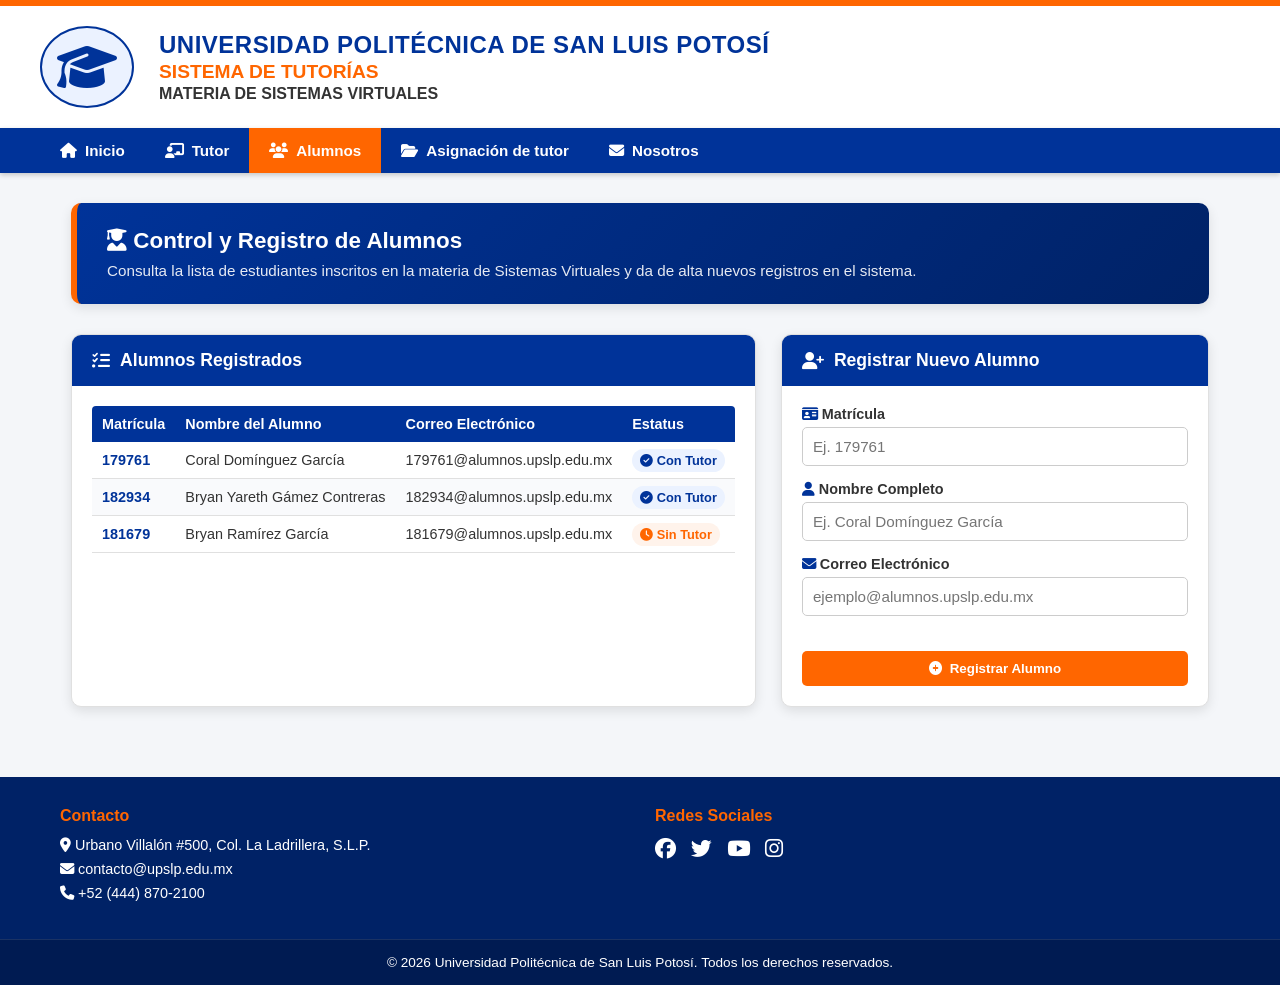
==== alumnos.html @ d53f698a "Add files via upload" ====
<!DOCTYPE html>
<html lang="es">
<head>
    <meta charset="UTF-8">
    <meta name="viewport" content="width=device-width, initial-scale=1.0">
    <title>UPSLP - Registro y Control de Alumnos</title>
    <!-- FontAwesome para Iconos -->
    <link rel="stylesheet" href="https://cdnjs.cloudflare.com/ajax/libs/font-awesome/6.4.0/css/all.min.css">
    <!-- Archivo CSS compartido -->
    <link rel="stylesheet" href="styles.css">
</head>
<body>

    <!-- Encabezado Institucional -->
    <header class="main-header">
        <div class="logo-area">
            <i class="fa-solid fa-graduation-cap logo-icon"></i>
        </div>
        <div class="header-titles">
            <h1>UNIVERSIDAD POLITÉCNICA DE SAN LUIS POTOSÍ</h1>
            <h2>SISTEMA DE TUTORÍAS</h2>
            <h3>MATERIA DE SISTEMAS VIRTUALES</h3>
        </div>
    </header>

   <nav class="navbar">
        <div class="nav-container">
            <!-- Botón Hamburguesa (solo visible en pantallas pequeñas) -->
            <button class="nav-toggle" id="navToggle" aria-label="Abrir menú">
                <i class="fa-solid fa-bars"></i>
            </button>

            <!-- Enlaces de navegación -->
            <div class="nav-menu" id="navMenu">
                <a href="index.html" class="nav-item "><i class="fa-solid fa-house"></i> Inicio</a>
                <a href="tutor.html" class="nav-item"><i class="fa-solid fa-chalkboard-user"></i> Tutor</a>
                <a href="alumnos.html" class="nav-item active"><i class="fa-solid fa-users"></i> Alumnos</a>
                <a href="asignaciones.html" class="nav-item"><i class="fa-solid fa-folder-open"></i> Asignación de tutor</a>
                <a href="nosotros.html" class="nav-item"><i class="fa-solid fa-envelope"></i> Nosotros</a>
            </div>
        </div>
    </nav>

    <!-- Contenido Principal - Sección Alumnos -->
    <main class="main-container">
        <!-- Banner de Encabezado -->
        <div class="welcome-banner">
            <div>
                <h2><i class="fa-solid fa-user-graduate"></i> Control y Registro de Alumnos</h2>
                <p>Consulta la lista de estudiantes inscritos en la materia de Sistemas Virtuales y da de alta nuevos registros en el sistema.</p>
            </div>
        </div>

        <!-- Grid de 2 Columnas (Tabla a la izquierda, Formulario a la derecha) -->
        <div class="dashboard-grid layout-dos-columnas">

            <!-- Tabla de Alumnos Registrados -->
            <div class="card">
                <div class="card-header">
                    <i class="fa-solid fa-list-check"></i> Alumnos Registrados
                </div>
                <div class="card-body" style="overflow-x: auto;">
                    <table class="data-table" style="width: 100%; border-collapse: collapse; text-align: left; font-size: 0.9rem;">
                        <thead>
                            <tr style="background-color: #003399; color: #FFFFFF;">
                                <th style="padding: 10px; border-radius: 4px 0 0 0;">Matrícula</th>
                                <th style="padding: 10px;">Nombre del Alumno</th>
                                <th style="padding: 10px;">Correo Electrónico</th>
                                <th style="padding: 10px; border-radius: 0 4px 0 0;">Estatus</th>
                            </tr>
                        </thead>
                        <tbody id="tablaAlumnosBody">
                            <tr style="border-bottom: 1px solid #E0E0E0;">
                                <td style="padding: 10px; font-weight: bold; color: #003399;">179761</td>
                                <td style="padding: 10px;">Coral Domínguez García</td>
                                <td style="padding: 10px;">179761@alumnos.upslp.edu.mx</td>
                                <td style="padding: 10px;">
                                    <span style="background: #EBF2FF; color: #003399; padding: 4px 8px; border-radius: 12px; font-weight: bold; font-size: 0.8rem;">
                                        <i class="fa-solid fa-circle-check"></i> Con Tutor
                                    </span>
                                </td>
                            </tr>
                            <tr style="border-bottom: 1px solid #E0E0E0; background-color: #F9FAFC;">
                                <td style="padding: 10px; font-weight: bold; color: #003399;">182934</td>
                                <td style="padding: 10px;">Bryan Yareth Gámez Contreras</td>
                                <td style="padding: 10px;">182934@alumnos.upslp.edu.mx</td>
                                <td style="padding: 10px;">
                                    <span style="background: #EBF2FF; color: #003399; padding: 4px 8px; border-radius: 12px; font-weight: bold; font-size: 0.8rem;">
                                        <i class="fa-solid fa-circle-check"></i> Con Tutor
                                    </span>
                                </td>
                            </tr>
                            <tr style="border-bottom: 1px solid #E0E0E0;">
                                <td style="padding: 10px; font-weight: bold; color: #003399;">181679</td>
                                <td style="padding: 10px;">Bryan Ramírez García</td>
                                <td style="padding: 10px;">181679@alumnos.upslp.edu.mx</td>
                                <td style="padding: 10px;">
                                    <span style="background: #FFF3EB; color: #FF6600; padding: 4px 8px; border-radius: 12px; font-weight: bold; font-size: 0.8rem;">
                                        <i class="fa-solid fa-clock"></i> Sin Tutor
                                    </span>
                                </td>
                            </tr>
                        </tbody>
                    </table>
                </div>
            </div>

            <!-- Panel de Registro de Nuevo Alumno -->
            <div class="card">
                <div class="card-header">
                    <i class="fa-solid fa-user-plus"></i> Registrar Nuevo Alumno
                </div>
                <div class="card-body">
                    <form id="registroAlumnoForm" onsubmit="registrarAlumno(event)">
                        
                        <div class="form-group">
                            <label for="alumnoMatricula"><i class="fa-solid fa-id-card" style="color: #003399;"></i> Matrícula</label>
                            <input type="text" id="alumnoMatricula" placeholder="Ej. 179761" required>
                        </div>

                        <div class="form-group">
                            <label for="alumnoNombre"><i class="fa-solid fa-user" style="color: #003399;"></i> Nombre Completo</label>
                            <input type="text" id="alumnoNombre" placeholder="Ej. Coral Domínguez García" required>
                        </div>

                        <div class="form-group">
                            <label for="alumnoCorreo"><i class="fa-solid fa-envelope" style="color: #003399;"></i> Correo Electrónico</label>
                            <input type="email" id="alumnoCorreo" placeholder="ejemplo@alumnos.upslp.edu.mx" required>
                        </div>

                        <button type="submit" class="btn-orange btn-block" style="margin-top: 20px;">
                            <i class="fa-solid fa-plus-circle"></i> Registrar Alumno
                        </button>

                    </form>
                </div>
            </div>

        </div>
    </main>

    <!-- Ventana Modal de Notificaciones -->
    <div class="modal-overlay" id="infoModal">
        <div class="modal">
            <h3 id="modalTitle">Título Modal</h3>
            <p id="modalContent">Contenido detallado...</p>
            <button class="btn-orange" onclick="closeModal()">Cerrar</button>
        </div>
    </div>

    <footer class="main-footer">
        <div class="footer-container">
            <div>
                <h4>Contacto</h4>
                <p><i class="fa-solid fa-location-dot"></i> Urbano Villalón #500, Col. La Ladrillera, S.L.P.</p>
                <p><i class="fa-solid fa-envelope"></i> contacto@upslp.edu.mx</p>
                <p><i class="fa-solid fa-phone"></i> +52 (444) 870-2100</p>
            </div>
            <div>
                <h4>Redes Sociales</h4>
                <div class="social-icons">
                    <a href="#"><i class="fa-brands fa-facebook"></i></a>
                    <a href="#"><i class="fa-brands fa-twitter"></i></a>
                    <a href="#"><i class="fa-brands fa-youtube"></i></a>
                    <a href="#"><i class="fa-brands fa-instagram"></i></a>
                </div>
            </div>
        </div>
        <div class="footer-bottom">
            &copy; 2026 Universidad Politécnica de San Luis Potosí. Todos los derechos reservados.
        </div>
    </footer>

    <!-- Archivo JS compartido -->
    <script src="script.js"></script>
</body>
</html>
---- styles.css ----
/* Variables de Colores Institucionalges */
:root {
    --azul-rey: #003399;
    --azul-oscuro: #002266;
    --naranja: #FF6600;
    --naranja-hover: #E65C00;
    --blanco: #FFFFFF;
    --gris-claro: #F4F6F9;
    --texto-oscuro: #333333;
    --sombra: 0 4px 12px rgba(0,0,0,0.1);
}

/* Reset Básico */
* {
    margin: 0;
    padding: 0;
    box-sizing: border-box;
    font-family: 'Segoe UI', Tahoma, Geneva, Verdana, sans-serif;
}

body {
    background-color: var(--gris-claro);
    color: var(--texto-oscuro);
    display: flex;
    flex-direction: column;
    min-height: 100vh;
}

/* Encabezado */
.main-header {
    background-color: var(--blanco);
    border-top: 6px solid var(--naranja);
    padding: 20px 40px;
    display: flex;
    align-items: center;
    gap: 25px;
    box-shadow: var(--sombra);
}

.logo-icon {
    font-size: 3rem;
    color: var(--azul-rey);
    background: #EBF2FF;
    padding: 15px;
    border-radius: 50%;
    border: 2px solid var(--azul-rey);
}

.header-titles h1 {
    color: var(--azul-rey);
    font-size: 1.5rem;
    font-weight: 800;
    letter-spacing: 0.5px;
}

.header-titles h2 {
    color: var(--naranja);
    font-size: 1.2rem;
    font-weight: 700;
    margin-top: 2px;
}

.header-titles h3 {
    color: var(--texto-oscuro);
    font-size: 1rem;
    font-weight: 600;
    margin-top: 2px;
}

/* Navegación */
.navbar {
    background-color: var(--azul-rey);
    position: sticky;
    top: 0;
    z-index: 100;
    box-shadow: 0 2px 5px rgba(0,0,0,0.2);
}

.nav-container {
    max-width: 1200px;
    margin: 0 auto;
    display: flex;
    flex-wrap: wrap;
}

.nav-item {
    color: var(--blanco);
    text-decoration: none;
    padding: 14px 20px;
    font-weight: 600;
    font-size: 0.95rem;
    transition: all 0.3s ease;
    display: flex;
    align-items: center;
    gap: 8px;
}

.nav-item:hover, .nav-item.active {
    background-color: var(--naranja);
    color: var(--blanco);
}

/* Contenido Principal */
.main-container {
    max-width: 1200px;
    margin: 30px auto;
    padding: 0 20px;
    flex: 1;
}

/* Banner de Bienvenida */
.welcome-banner {
    background: linear-gradient(135deg, var(--azul-rey), var(--azul-oscuro));
    color: var(--blanco);
    padding: 25px 30px;
    border-radius: 10px;
    display: flex;
    justify-content: space-between;
    align-items: center;
    margin-bottom: 30px;
    box-shadow: var(--sombra);
    border-left: 6px solid var(--naranja);
}

.welcome-banner h2 {
    margin-bottom: 8px;
    font-size: 1.4rem;
}

.welcome-banner p {
    opacity: 0.9;
    font-size: 0.95rem;
}

/* Grid Dashboard */
.dashboard-grid {
    display: grid;
    grid-template-columns: repeat(auto-fit, minmax(320px, 1fr));
    gap: 25px;
}

/* Cards */
.card {
    background: var(--blanco);
    border-radius: 10px;
    box-shadow: var(--sombra);
    overflow: hidden;
    border: 1px solid #E0E0E0;
}

.card-header {
    background-color: var(--azul-rey);
    color: var(--blanco);
    padding: 15px 20px;
    font-weight: 700;
    font-size: 1.1rem;
    display: flex;
    align-items: center;
    gap: 10px;
}

.card-body {
    padding: 20px;
}

/* Formularios y Botones */
.form-group {
    margin-bottom: 15px;
}

.form-group label {
    display: block;
    margin-bottom: 5px;
    font-weight: 600;
    font-size: 0.9rem;
}

.form-group input {
    width: 100%;
    padding: 10px;
    border: 1px solid #CCC;
    border-radius: 5px;
    font-size: 0.95rem;
}

.form-group input:focus {
    outline: none;
    border-color: var(--azul-rey);
    box-shadow: 0 0 4px rgba(0, 51, 153, 0.3);
}

.btn-orange {
    background-color: var(--naranja);
    color: var(--blanco);
    border: none;
    padding: 10px 20px;
    border-radius: 5px;
    font-weight: 700;
    cursor: pointer;
    transition: background 0.3s ease;
    display: inline-flex;
    align-items: center;
    gap: 8px;
}

.btn-orange:hover {
    background-color: var(--naranja-hover);
}

.btn-block {
    width: 100%;
    justify-content: center;
}

/* Grid de Accesos Rápidos */
.quick-grid {
    display: grid;
    grid-template-columns: 1fr 1fr;
    gap: 15px;
}

.quick-card {
    background: var(--gris-claro);
    border: 2px solid #E5E9F0;
    border-radius: 8px;
    padding: 20px 15px;
    text-align: center;
    cursor: pointer;
    transition: all 0.3s ease;
}

.quick-card i {
    font-size: 2rem;
    color: var(--azul-rey);
    margin-bottom: 10px;
}

.quick-card h4 {
    font-size: 0.9rem;
    color: var(--texto-oscuro);
}

.quick-card:hover {
    border-color: var(--naranja);
    transform: translateY(-3px);
    box-shadow: 0 4px 8px rgba(0,0,0,0.05);
}

.quick-card:hover i {
    color: var(--naranja);
}

/* Calendario */
.calendar-header {
    display: flex;
    justify-content: space-between;
    align-items: center;
    margin-bottom: 15px;
    font-weight: 700;
}

.calendar-header button {
    background: none;
    border: none;
    color: var(--azul-rey);
    font-size: 1.1rem;
    cursor: pointer;
}

.calendar-days, .calendar-grid {
    display: grid;
    grid-template-columns: repeat(7, 1fr);
    text-align: center;
}

.calendar-days {
    font-weight: 700;
    font-size: 0.8rem;
    color: #666;
    margin-bottom: 8px;
}

.calendar-grid div {
    padding: 8px 0;
    font-size: 0.85rem;
    border-radius: 4px;
    cursor: pointer;
}

.calendar-grid div:hover {
    background-color: #EBF2FF;
}

.calendar-grid .has-event {
    background-color: var(--naranja);
    color: var(--blanco);
    font-weight: 700;
}

/* Modal */
.modal-overlay {
    position: fixed;
    top: 0;
    left: 0;
    width: 100%;
    height: 100%;
    background: rgba(0,0,0,0.5);
    display: none;
    justify-content: center;
    align-items: center;
    z-index: 1000;
}

.modal {
    background: var(--blanco);
    padding: 30px;
    border-radius: 10px;
    max-width: 450px;
    width: 90%;
    box-shadow: var(--sombra);
    border-top: 5px solid var(--azul-rey);
}

.modal h3 {
    color: var(--azul-rey);
    margin-bottom: 12px;
}

.modal p {
    margin-bottom: 20px;
    line-height: 1.5;
    font-size: 0.95rem;
}

/* Footer */
.main-footer {
    background-color: var(--azul-oscuro);
    color: var(--blanco);
    margin-top: 40px;
}

.footer-container {
    max-width: 1200px;
    margin: 0 auto;
    padding: 30px 20px;
    display: grid;
    grid-template-columns: repeat(auto-fit, minmax(250px, 1fr));
    gap: 30px;
}

.footer-container h4 {
    color: var(--naranja);
    margin-bottom: 12px;
}

.footer-container p {
    font-size: 0.9rem;
    margin-bottom: 8px;
}

.social-icons {
    display: flex;
    gap: 15px;
}

.social-icons a {
    color: var(--blanco);
    font-size: 1.3rem;
    transition: color 0.3s ease;
}

.social-icons a:hover {
    color: var(--naranja);
}

.footer-bottom {
    background-color: rgba(0, 0, 0, 0.2);
    text-align: center;
    padding: 15px;
    font-size: 0.85rem;
    border-top: 1px solid rgba(255,255,255,0.1);
}


/* ==========================================================================
   ESTILOS PARA MENÚ HAMBURGUESA Y RESPONSIVIDAD
   ========================================================================== */

/* Esconder el botón hamburguesa en pantallas grandes */
.nav-toggle {
    display: none;
    background: none;
    border: none;
    color: var(--blanco);
    font-size: 1.5rem;
    padding: 12px 20px;
    cursor: pointer;
}

.nav-menu {
    display: flex;
    flex-wrap: wrap;
    width: 100%;
}

/* Media Query para pantallas menores a 768px (Móviles y Tablets) */
@media (max-width: 768px) {
    .nav-container {
        justify-content: flex-end;
    }

    /* Mostrar botón hamburguesa */
    .nav-toggle {
        display: block;
    }

    /* Ocultar el menú de navegación inicialmente en móvil */
    .nav-menu {
        display: none;
        flex-direction: column;
        width: 100%;
        background-color: var(--azul-oscuro);
        border-top: 1px solid rgba(255, 255, 255, 0.1);
    }

    /* Clase activa que se añade con JavaScript al hacer clic */
    .nav-menu.show {
        display: flex;
    }

    .nav-item {
        width: 100%;
        padding: 15px 20px;
        border-bottom: 1px solid rgba(255, 255, 255, 0.05);
    }
}

/* ==========================================================================
   LAYOUT RESPONSIVO PARA PÁGINAS CON DOS TARJETAS (TABLA Y FORMULARIO)
   ========================================================================== */

.layout-dos-columnas {
    display: grid;
    grid-template-columns: 1.6fr 1fr;
    gap: 25px;
}

/* En pantallas medianas y móviles (Tablets/Smartphones < 992px) se cambia a 1 sola columna */
@media (max-width: 992px) {
    .layout-dos-columnas {
        grid-template-columns: 1fr; /* Pasa a 1 columna completa */
    }
}
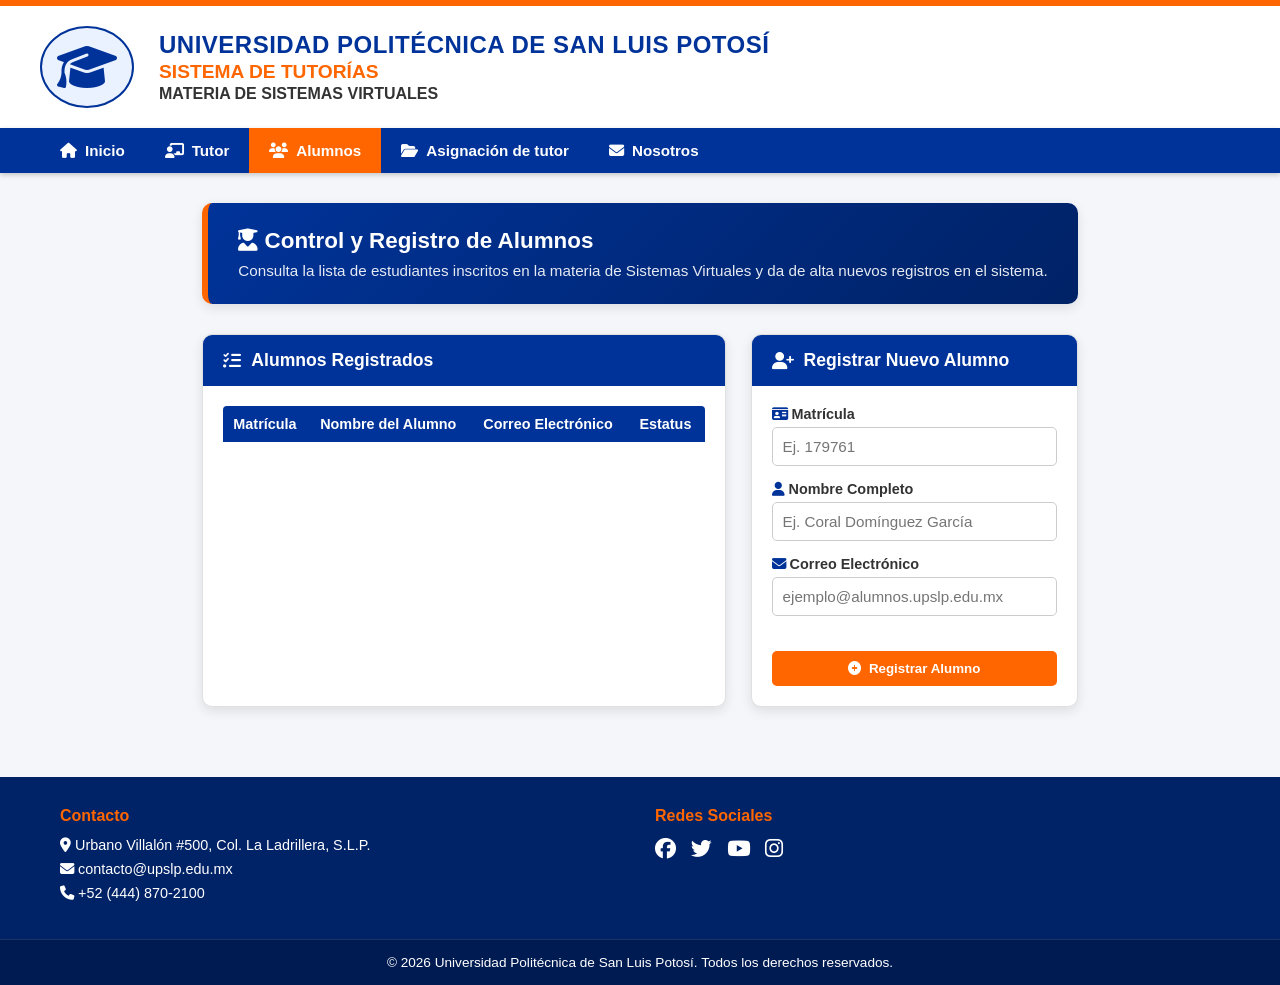
==== commit a7d78ff5: "quite valores hardcodeados quite valores hardcodeados" ====
--- a/alumnos.html
+++ b/alumnos.html
@@ -69,37 +69,9 @@
                                 <th style="padding: 10px; border-radius: 0 4px 0 0;">Estatus</th>
                             </tr>
                         </thead>
+                       
                         <tbody id="tablaAlumnosBody">
-                            <tr style="border-bottom: 1px solid #E0E0E0;">
-                                <td style="padding: 10px; font-weight: bold; color: #003399;">179761</td>
-                                <td style="padding: 10px;">Coral Domínguez García</td>
-                                <td style="padding: 10px;">179761@alumnos.upslp.edu.mx</td>
-                                <td style="padding: 10px;">
-                                    <span style="background: #EBF2FF; color: #003399; padding: 4px 8px; border-radius: 12px; font-weight: bold; font-size: 0.8rem;">
-                                        <i class="fa-solid fa-circle-check"></i> Con Tutor
-                                    </span>
-                                </td>
-                            </tr>
-                            <tr style="border-bottom: 1px solid #E0E0E0; background-color: #F9FAFC;">
-                                <td style="padding: 10px; font-weight: bold; color: #003399;">182934</td>
-                                <td style="padding: 10px;">Bryan Yareth Gámez Contreras</td>
-                                <td style="padding: 10px;">182934@alumnos.upslp.edu.mx</td>
-                                <td style="padding: 10px;">
-                                    <span style="background: #EBF2FF; color: #003399; padding: 4px 8px; border-radius: 12px; font-weight: bold; font-size: 0.8rem;">
-                                        <i class="fa-solid fa-circle-check"></i> Con Tutor
-                                    </span>
-                                </td>
-                            </tr>
-                            <tr style="border-bottom: 1px solid #E0E0E0;">
-                                <td style="padding: 10px; font-weight: bold; color: #003399;">181679</td>
-                                <td style="padding: 10px;">Bryan Ramírez García</td>
-                                <td style="padding: 10px;">181679@alumnos.upslp.edu.mx</td>
-                                <td style="padding: 10px;">
-                                    <span style="background: #FFF3EB; color: #FF6600; padding: 4px 8px; border-radius: 12px; font-weight: bold; font-size: 0.8rem;">
-                                        <i class="fa-solid fa-clock"></i> Sin Tutor
-                                    </span>
-                                </td>
-                            </tr>
+                            
                         </tbody>
                     </table>
                 </div>
